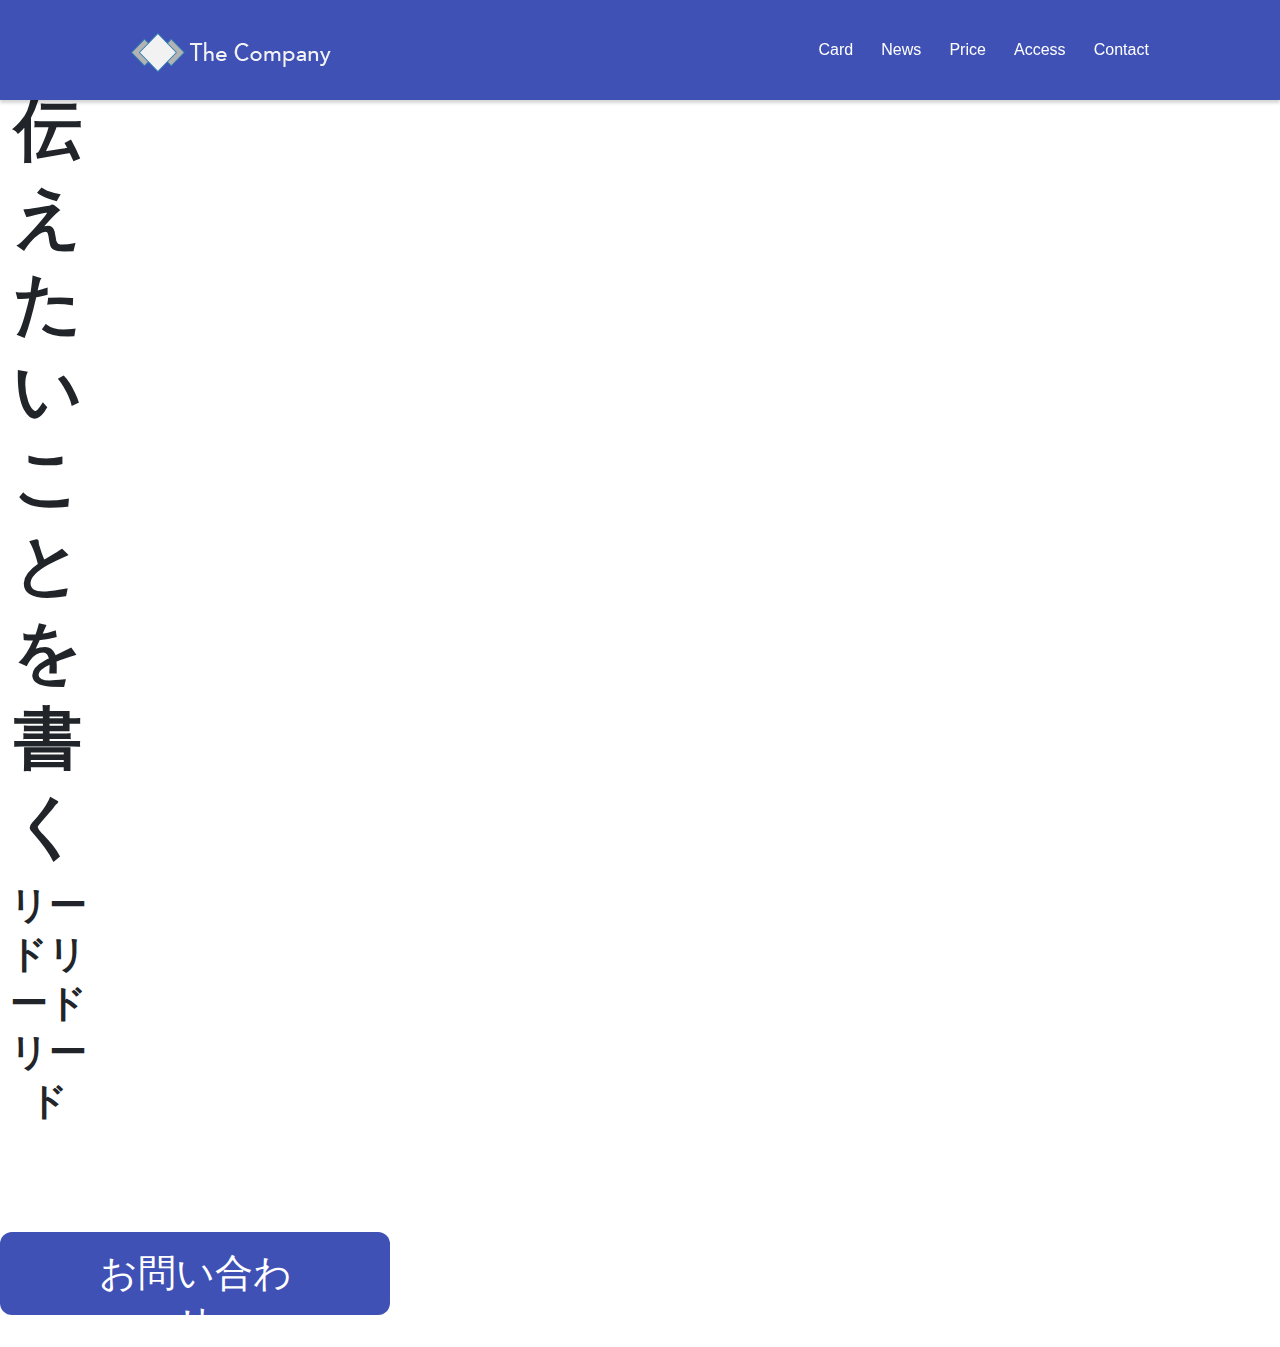
==== index.html @ 0847d204 "Initial Commit" ====
<!DOCTYPE html>
<html lang="ja">
<head>
  <meta charset="UTF-8">
  <meta name="viewport" content="width=device-width, initial-scale=1.0">
  <meta http-equiv="X-UA-Compatible" content="ie=edge">
  <title>30Days Company</title>
  <link rel="stylesheet" href="./css/bootstrap-reboot.css">
  <link rel="stylesheet" href="./css/style.css">
</head>
<body>
  <div class="site-wrapper">
    <header>
      <a href="#"><h1><img src="./img/logo@2x.png" alt="ロゴ"></h1></a>
      <nav>
        <ul>
          <li><a href="#">Card</a></li>
          <li><a href="#">News</a></li>
          <li><a href="#">Price</a></li>
          <li><a href="#">Access</a></li>
          <li><a href="#">Contact</a></li>
        </ul>
      </nav>
    </header>

    <main>
      <div class="main-visual">
        <img src="./img/mainvisual@2x.png" alt="メイン画像">
        <div class="inner">
          <h2>一番伝えたいことを書く<span>リードリードリード</span></h2>
          <a href="#">お問い合わせ</a>
        </div>
      </div>
      <section id="test">
        <div class="inner">
        </div>
      </section>
    </main>

    <footer>

    </footer>
  </div>
</body>
</html>
---- css/style.css ----
@charset "UTF-8";

/* common
================================================== */

h1, h2, h3, h4, h5, h6 {
  margin-top: 0;
  margin-bottom: 0;
}

html {
  font-size: 62.5%;
}

body {
  font-family: YuGothic,'Yu Gothic',sans-serif;
  font-size: 1.6rem;
}

a {
  text-decoration: none;
  color: inherit;
}
a:hover {
  text-decoration: none;
  color: inherit;
}
a:active {
  text-decoration: none;
  color: inherit;
}

ul {
  list-style-type: none;
  padding: 0;
  margin: 0;
}

/* header
================================================== */

header {
  height: 100px;
  width: 100%;
  color: #fff;
  background: #3F51B5;
  box-shadow: 0 3px 3px rgba(0, 0, 0, .16);
  display: flex;
  align-items: center;
  justify-content: space-between;
  z-index: 100;
  position: fixed;
}

header h1 {
  margin-left: 10.2489vw;
}
header h1 img {
  height: 39px;
  width: 200px;
}

nav ul {
  margin-right: 10.2489vw;
  display: flex;
  align-items: center;
  flex-wrap: wrap;
}
nav ul li {
  margin-left: 2.1962vw;
  line-height: 26px;
}
nav ul li:hover {
  border-bottom: 3px solid #E81919;
}


/*  main visual
================================================== */
.main-visual {
  position: absolute;
  top: 0;
  left: 0;
}

.main-visual img {
  width: 100%;
  height: 100vh;
  z-index: -1;
  object-fit: cover;
}
.main-visual .inner {
  width: 100%;
  position: absolute;
  top: calc(50% - 100px);
  left: 0;
}
.main-visual h2 {
  font-size: 6.8rem;
  line-height: 87px;
  top: 50%;
  left: 50%;
  width: 100%;
  text-align: center;
}
.main-visual span {
  display: block;
  font-size: 3.8rem;
  line-height: 49px;
  margin-top: 12px;
}

.main-visual a {
  display: block;
  width: 390px;
  height: 83px;
  background: #3F51B5;
  border-radius: 12px;
  color: #fff;
  font-size: 3.8rem;
  line-height: 49px;
  text-align: center;
  padding: 17px 81px;
  margin: 11.6976vh auto 0;
}

main {
  padding-top: 100vh;
}
#test .inner {
  width: 100%;
}

/*  media queries
================================================== */

/* 上記まではすべてのデバイス／画面サイズに共通
かつ　920より上：PC（デスクトップ）
---------------------------------------- */

/* 920以下：PC（デスクトップ/タブレット横）
---------------------------------------- */
@media screen and (max-width: 920px) {

  .main-visual h2 {
    font-size: 5.5rem;
  }
  .main-visual span {
    font-size: 3.0rem;
  }

  .main-visual a {
    width: 312px;
    height: 66px;
    line-height: 66px;
    font-size: 3.0rem;
    padding: 0 1.5em;
  }
}

/*  768以下：iPad縦 / iPhone 7/6 Plus横
---------------------------------------- */
@media screen and (max-width: 768px) {

  header h1 {
    margin-left: 5vw;
  }

  nav ul {
    margin-right: 5vw;
  }

  .main-visual h2 {
    font-size: 4.4rem;
  }
  .main-visual span {
    font-size: 2.4rem;
  }

}

/* 480未満：iPhone 7/6 Plus縦
---------------------------------------- */
@media screen and (max-width: 480px) {

  nav {
    display: none;
  }

  .main-visual h2 {
    font-size: 3.5rem;
    line-height: 1.8;
  }
  .main-visual span {
    font-size: 1.9rem;
  }

  .main-visual a {
    width: 300px;
    margin: 8vh auto 0;
  }

}
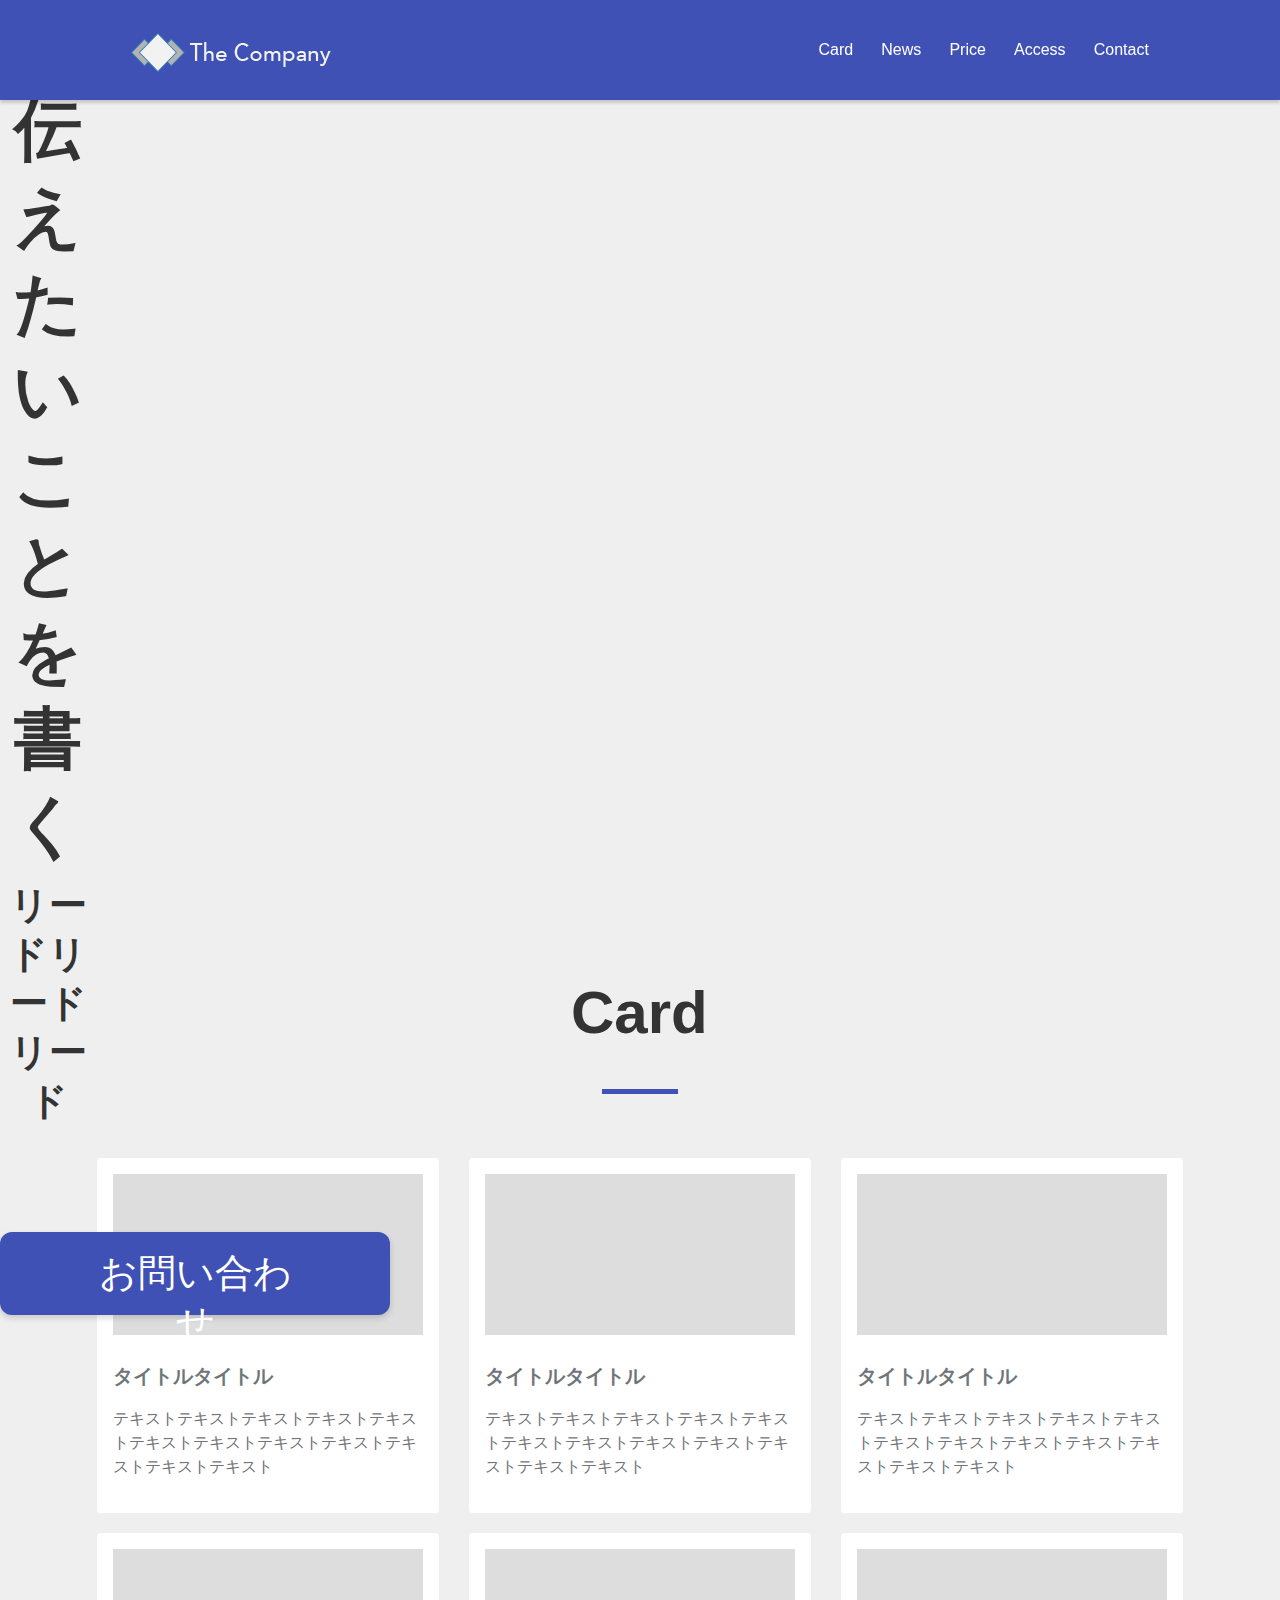
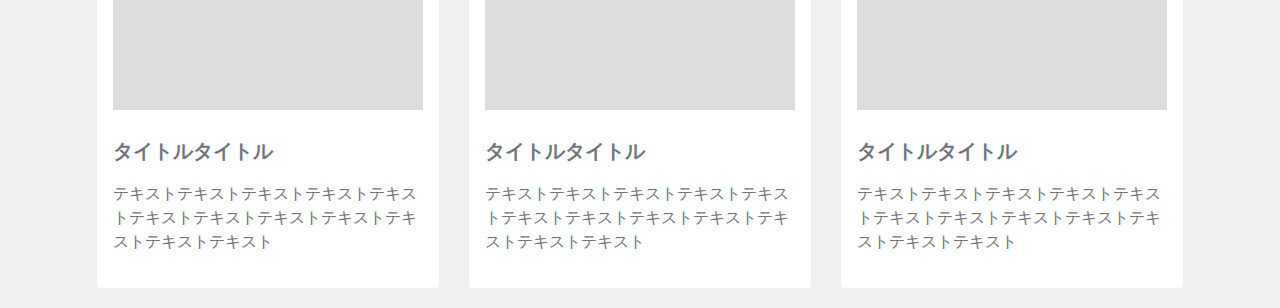
==== commit 45321f44: "Cardを追加／.innerを追加" ====
--- a/index.html
+++ b/index.html
@@ -5,22 +5,37 @@
   <meta name="viewport" content="width=device-width, initial-scale=1.0">
   <meta http-equiv="X-UA-Compatible" content="ie=edge">
   <title>30Days Company</title>
+  <meta name="description" content="#30DAYSトライアル #2nd で制作中のページです(・・)♪">
+
+  <meta property="og:type" content="website">
+  <meta property="og:description" content="#30DAYSトライアル #2nd で制作中のページです(・・)♪">
+  <meta property="og:url" content="https://ryopokku.github.io/30DaysTrial/">
+  <meta property="og:image" content="./img/ogp.png">
+
+  <meta name="twitter:card" content="summary">
+  <meta name="twitter:site" content="@ryopokku">
+  <meta name="twitter:title" content="30Days Company">
+  <meta name="twitter:description" content="#30DAYSトライアル #2nd で制作中のページです(・・)♪">
+  <meta name="twitter:image" content="./img/ogp.png">
+
   <link rel="stylesheet" href="./css/bootstrap-reboot.css">
   <link rel="stylesheet" href="./css/style.css">
 </head>
 <body>
-  <div class="site-wrapper">
+  <div class="site-wrap">
     <header>
-      <a href="#"><h1><img src="./img/logo@2x.png" alt="ロゴ"></h1></a>
-      <nav>
-        <ul>
-          <li><a href="#">Card</a></li>
-          <li><a href="#">News</a></li>
-          <li><a href="#">Price</a></li>
-          <li><a href="#">Access</a></li>
-          <li><a href="#">Contact</a></li>
-        </ul>
-      </nav>
+      <div class="inner">
+        <a href="#"><h1><img src="./img/logo@2x.png" alt="ロゴ"></h1></a>
+        <nav>
+          <ul>
+            <li><a href="#">Card</a></li>
+            <li><a href="#">News</a></li>
+            <li><a href="#">Price</a></li>
+            <li><a href="#">Access</a></li>
+            <li><a href="#">Contact</a></li>
+          </ul>
+        </nav>
+      </div>
     </header>
 
     <main>
@@ -31,8 +46,41 @@
           <a href="#">お問い合わせ</a>
         </div>
       </div>
-      <section id="test">
+      <section id="card">
         <div class="inner">
+          <h2 class="heading">Card</h2>
+          <div class="card-wrap">
+            <div class="card-item">
+              <div class="card-image"></div>
+              <h3>タイトルタイトル</h3>
+              <p>テキストテキストテキストテキストテキストテキストテキストテキストテキストテキストテキストテキスト</p>
+            </div>
+            <div class="card-item">
+              <div class="card-image"></div>
+              <h3>タイトルタイトル</h3>
+              <p>テキストテキストテキストテキストテキストテキストテキストテキストテキストテキストテキストテキスト</p>
+            </div>
+            <div class="card-item">
+              <div class="card-image"></div>
+              <h3>タイトルタイトル</h3>
+              <p>テキストテキストテキストテキストテキストテキストテキストテキストテキストテキストテキストテキスト</p>
+            </div>
+            <div class="card-item">
+              <div class="card-image"></div>
+              <h3>タイトルタイトル</h3>
+              <p>テキストテキストテキストテキストテキストテキストテキストテキストテキストテキストテキストテキスト</p>
+            </div>
+            <div class="card-item">
+              <div class="card-image"></div>
+              <h3>タイトルタイトル</h3>
+              <p>テキストテキストテキストテキストテキストテキストテキストテキストテキストテキストテキストテキスト</p>
+            </div>
+            <div class="card-item">
+              <div class="card-image"></div>
+              <h3>タイトルタイトル</h3>
+              <p>テキストテキストテキストテキストテキストテキストテキストテキストテキストテキストテキストテキスト</p>
+            </div>
+          </div>
         </div>
       </section>
     </main>
--- a/css/style.css
+++ b/css/style.css
@@ -15,6 +15,8 @@
 body {
   font-family: YuGothic,'Yu Gothic',sans-serif;
   font-size: 1.6rem;
+  color: #333;
+  background: #EFEFEF;
 }
 
 a {
@@ -36,6 +38,17 @@
   margin: 0;
 }
 
+.inner {
+  width: 100%;
+  max-width: 1086px;
+  height: 100%;
+  margin: 0 auto;
+}
+
+main {
+  padding-top: calc(100vh + 68px);
+}
+
 /* header
 ================================================== */
 
@@ -45,23 +58,28 @@
   color: #fff;
   background: #3F51B5;
   box-shadow: 0 3px 3px rgba(0, 0, 0, .16);
+  z-index: 100;
+  position: fixed;
+}
+
+header .inner {
+  max-width: 100%;
+  padding: 0 10.2489vw;
   display: flex;
   align-items: center;
   justify-content: space-between;
-  z-index: 100;
-  position: fixed;
 }
 
 header h1 {
-  margin-left: 10.2489vw;
-}
+  margin-right: 4vw;
+}
+
 header h1 img {
   height: 39px;
   width: 200px;
 }
 
 nav ul {
-  margin-right: 10.2489vw;
   display: flex;
   align-items: center;
   flex-wrap: wrap;
@@ -72,6 +90,7 @@
 }
 nav ul li:hover {
   border-bottom: 3px solid #E81919;
+  margin-bottom: -3px;
 }
 
 
@@ -91,6 +110,7 @@
 }
 .main-visual .inner {
   width: 100%;
+  max-width: 100%;
   position: absolute;
   top: calc(50% - 100px);
   left: 0;
@@ -122,13 +142,54 @@
   text-align: center;
   padding: 17px 81px;
   margin: 11.6976vh auto 0;
-}
-
-main {
-  padding-top: 100vh;
-}
-#test .inner {
-  width: 100%;
+  box-shadow: 0 3px 6px rgba(0, 0, 0, .16);
+}
+
+/*  card section
+================================================== */
+.heading {
+  font-size: 6.0rem;
+  width: 138px;
+  height: 77px;
+  margin: 0 auto 113px;
+  position: relative;
+}
+.heading:after {
+  content: '';
+  position: absolute;
+  width: 76px;
+  top: calc(100% + 44px);
+  left: calc(50% - 76px / 2);
+  border-top: 5px solid #3F51B5;
+}
+
+.card-wrap {
+  display: flex;
+  flex-wrap: wrap;
+  justify-content: space-between;
+}
+
+.card-item {
+  background: #fff;
+  color: #6F7579;
+  width: 31.491712%;
+  min-height: 355px;
+  margin-bottom: 20px;
+  padding: 16px;
+  border-radius: 4px;
+}
+
+.card-image {
+  width: 100%;
+  height: 161px;
+  background: #DDD;
+  margin-bottom: 26px;
+}
+
+.card-item h3 {
+  font-size: 2.0rem;
+  height: 26px;
+  margin-bottom: 20px;
 }
 
 /*  media queries
@@ -156,25 +217,26 @@
     font-size: 3.0rem;
     padding: 0 1.5em;
   }
+
+  .card-wrap {
+    margin: 0 20px;
+  }
+
 }
 
 /*  768以下：iPad縦 / iPhone 7/6 Plus横
 ---------------------------------------- */
 @media screen and (max-width: 768px) {
-
-  header h1 {
-    margin-left: 5vw;
-  }
-
-  nav ul {
-    margin-right: 5vw;
-  }
 
   .main-visual h2 {
     font-size: 4.4rem;
   }
   .main-visual span {
     font-size: 2.4rem;
+  }
+
+  .card-item {
+    width: 48%;
   }
 
 }
@@ -200,4 +262,8 @@
     margin: 8vh auto 0;
   }
 
+  .card-item {
+    width: 100%;
+  }
+
 }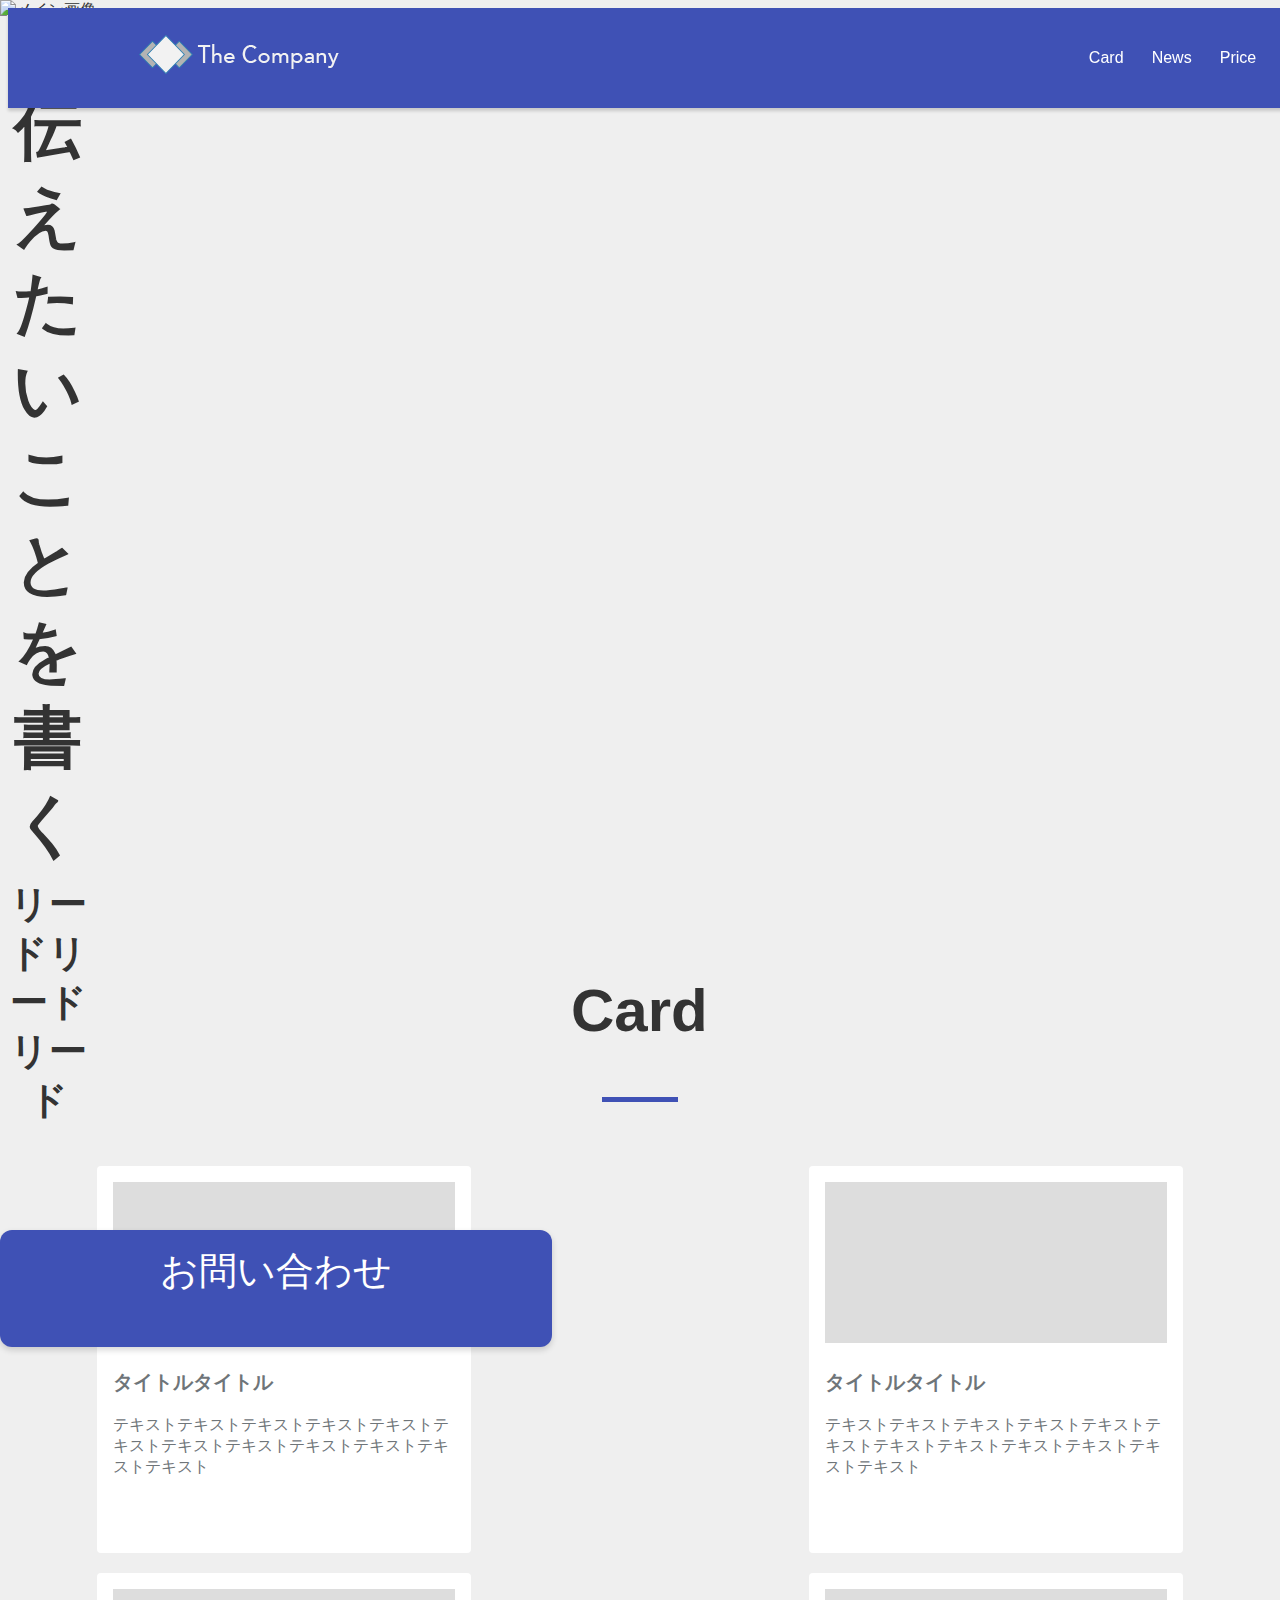
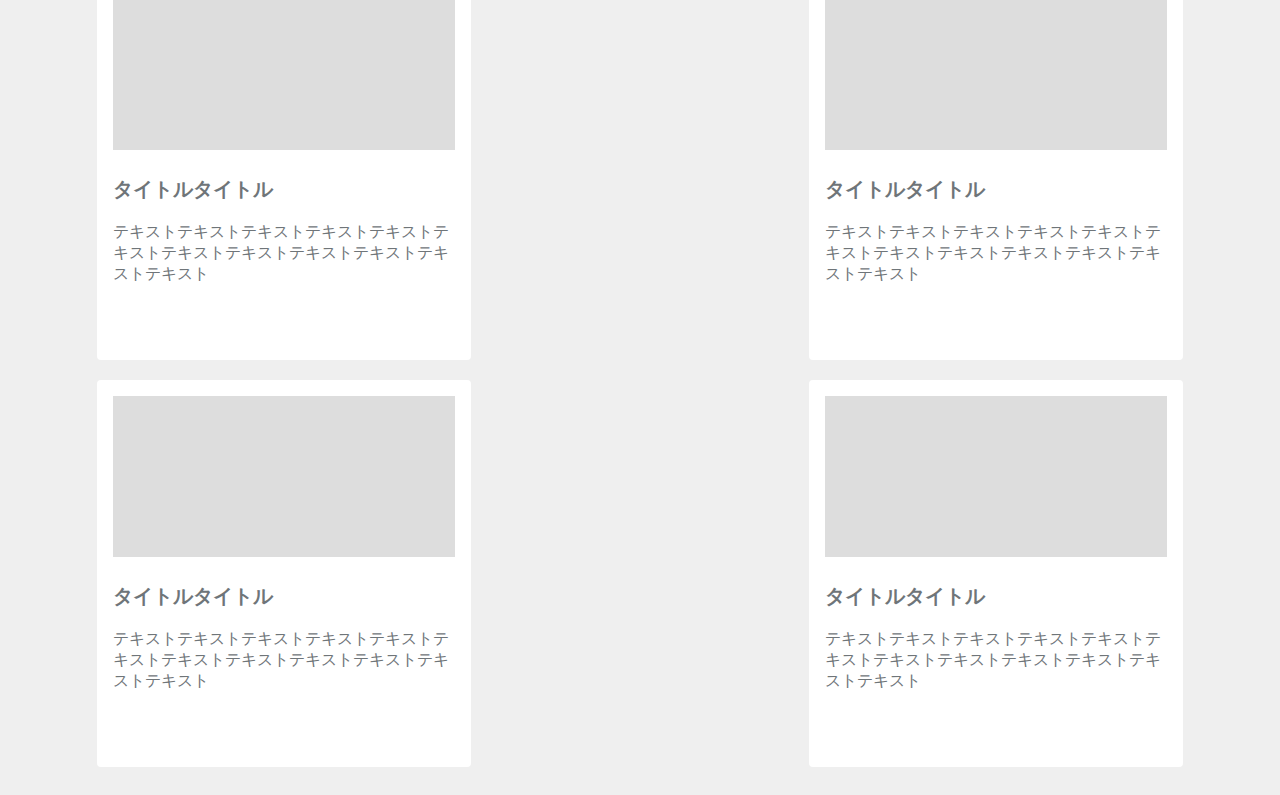
==== commit 3ef3e5a5: "OGP画像URLを修正" ====
--- a/index.html
+++ b/index.html
@@ -10,13 +10,13 @@
   <meta property="og:type" content="website">
   <meta property="og:description" content="#30DAYSトライアル #2nd で制作中のページです(・・)♪">
   <meta property="og:url" content="https://ryopokku.github.io/30DaysTrial/">
-  <meta property="og:image" content="./img/ogp.png">
+  <meta property="og:image" content="https://ryopokku.github.io/30DaysTrial/img/ogp.png">
 
   <meta name="twitter:card" content="summary">
   <meta name="twitter:site" content="@ryopokku">
   <meta name="twitter:title" content="30Days Company">
   <meta name="twitter:description" content="#30DAYSトライアル #2nd で制作中のページです(・・)♪">
-  <meta name="twitter:image" content="./img/ogp.png">
+  <meta name="twitter:image" content="https://ryopokku.github.io/30DaysTrial/img/ogp.png>
 
   <link rel="stylesheet" href="./css/bootstrap-reboot.css">
   <link rel="stylesheet" href="./css/style.css">
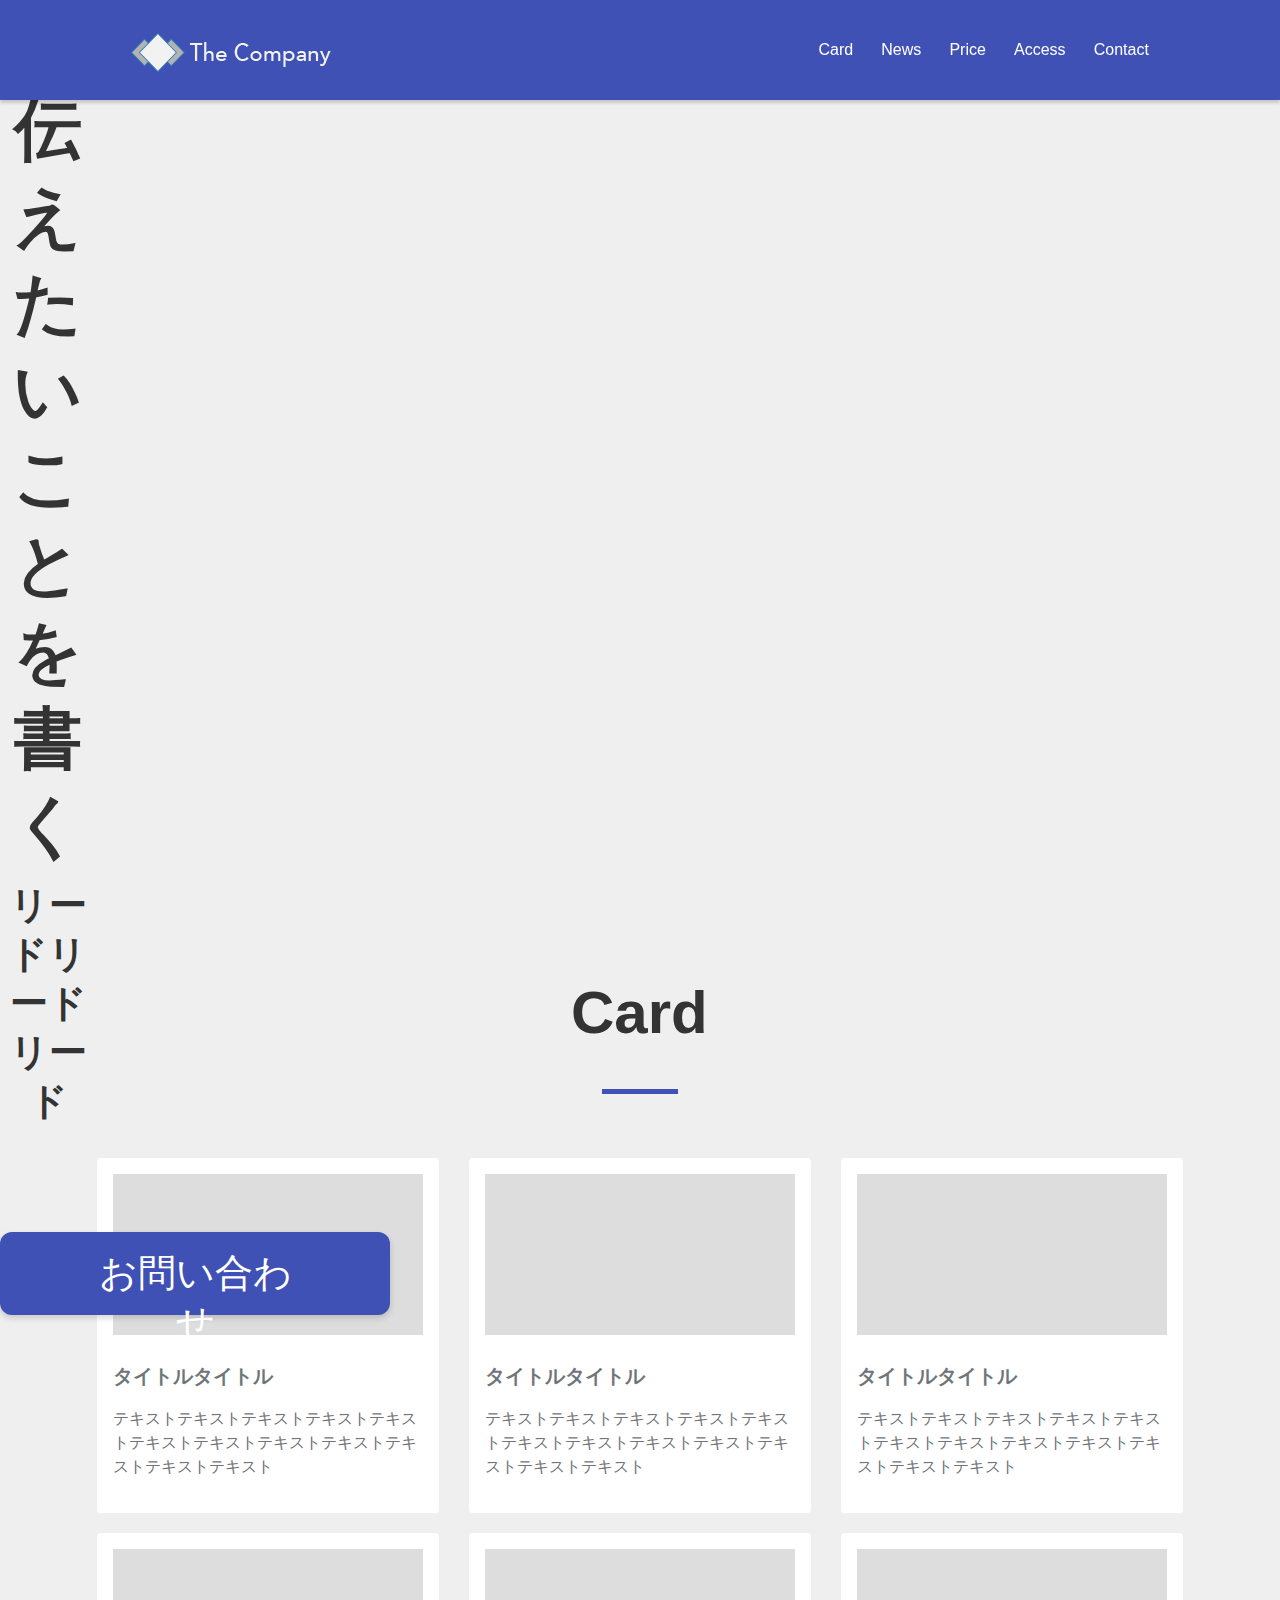
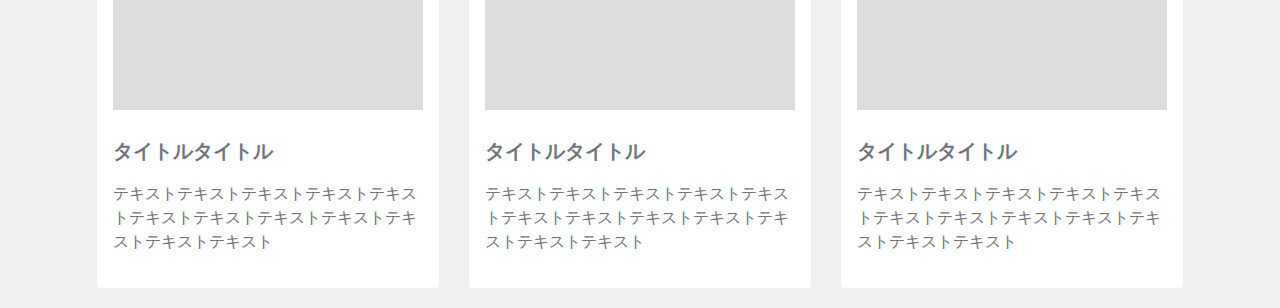
==== commit f61cf5ab: "Twitter Card 画像URLを修正" ====
--- a/index.html
+++ b/index.html
@@ -16,7 +16,7 @@
   <meta name="twitter:site" content="@ryopokku">
   <meta name="twitter:title" content="30Days Company">
   <meta name="twitter:description" content="#30DAYSトライアル #2nd で制作中のページです(・・)♪">
-  <meta name="twitter:image" content="https://ryopokku.github.io/30DaysTrial/img/ogp.png>
+  <meta name="twitter:image" content="https://ryopokku.github.io/30DaysTrial/img/ogp.png">
 
   <link rel="stylesheet" href="./css/bootstrap-reboot.css">
   <link rel="stylesheet" href="./css/style.css">
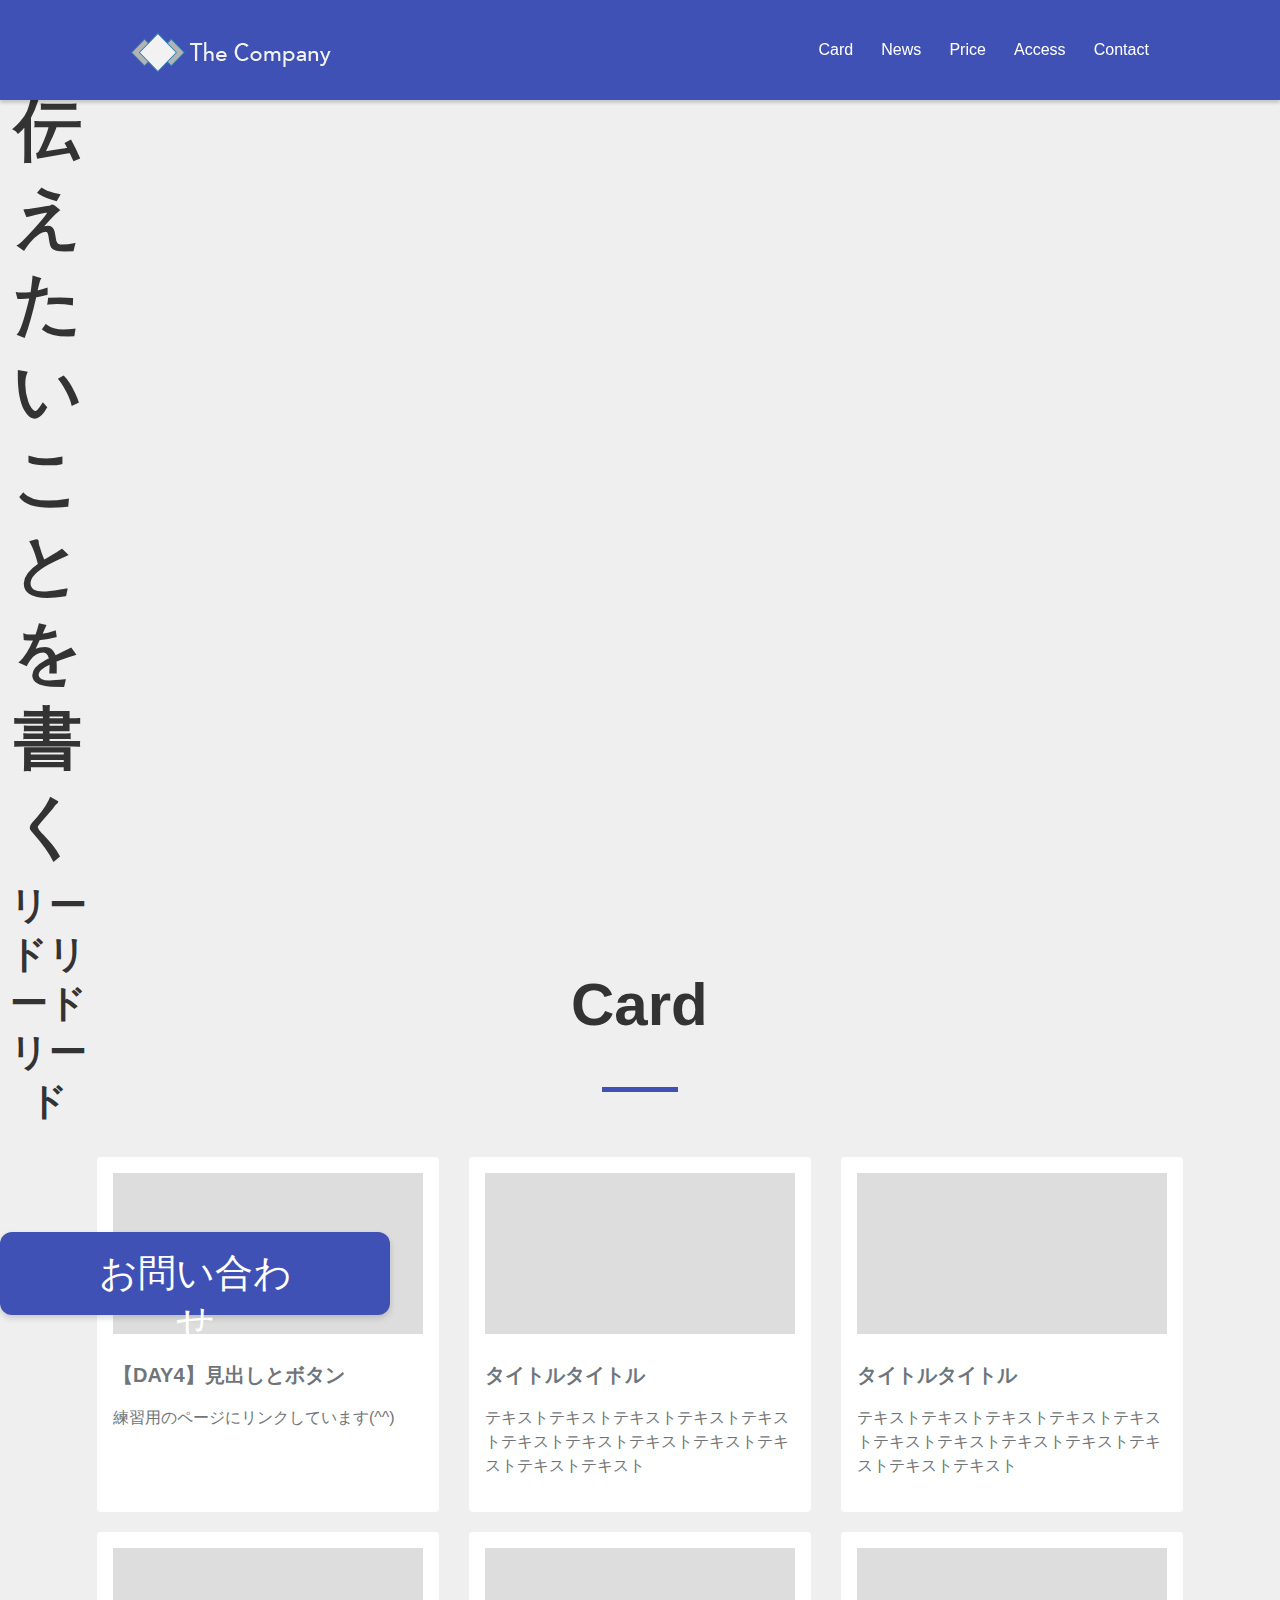
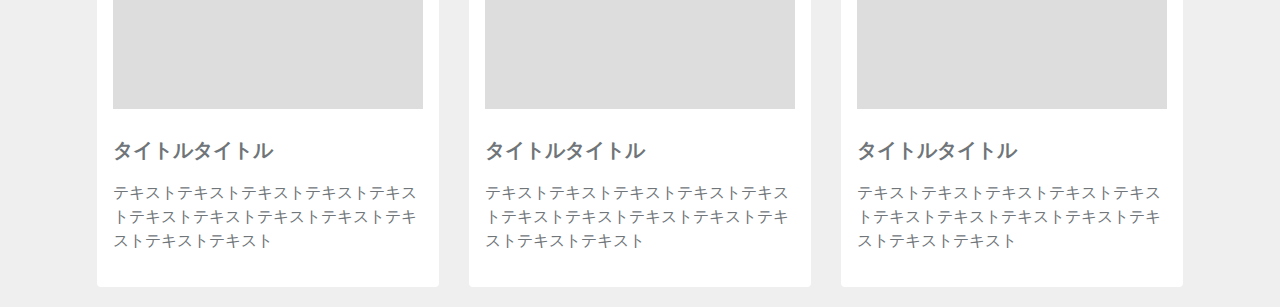
==== commit 193644db: "DAY4 見出しとボタンのページを追加" ====
--- a/index.html
+++ b/index.html
@@ -12,7 +12,7 @@
   <meta property="og:url" content="https://ryopokku.github.io/30DaysTrial/">
   <meta property="og:image" content="https://ryopokku.github.io/30DaysTrial/img/ogp.png">
 
-  <meta name="twitter:card" content="summary">
+  <meta name="twitter:card" content="summary_large_image">
   <meta name="twitter:site" content="@ryopokku">
   <meta name="twitter:title" content="30Days Company">
   <meta name="twitter:description" content="#30DAYSトライアル #2nd で制作中のページです(・・)♪">
@@ -51,9 +51,11 @@
           <h2 class="heading">Card</h2>
           <div class="card-wrap">
             <div class="card-item">
-              <div class="card-image"></div>
-              <h3>タイトルタイトル</h3>
-              <p>テキストテキストテキストテキストテキストテキストテキストテキストテキストテキストテキストテキスト</p>
+              <a href="./parts.html" target="_blank">
+                <div class="card-image"></div>
+                <h3>【DAY4】見出しとボタン</h3>
+              </a>
+              <p>練習用のページにリンクしています(^^)</p>
             </div>
             <div class="card-item">
               <div class="card-image"></div>
--- a/css/style.css
+++ b/css/style.css
@@ -46,7 +46,7 @@
 }
 
 main {
-  padding-top: calc(100vh + 68px);
+  padding-top: calc(100vh + 60px);
 }
 
 /* header
@@ -151,14 +151,14 @@
   font-size: 6.0rem;
   width: 138px;
   height: 77px;
-  margin: 0 auto 113px;
+  margin: 0 auto 120px;
   position: relative;
 }
 .heading:after {
   content: '';
   position: absolute;
   width: 76px;
-  top: calc(100% + 44px);
+  top: calc(100% + 50px);
   left: calc(50% - 76px / 2);
   border-top: 5px solid #3F51B5;
 }
